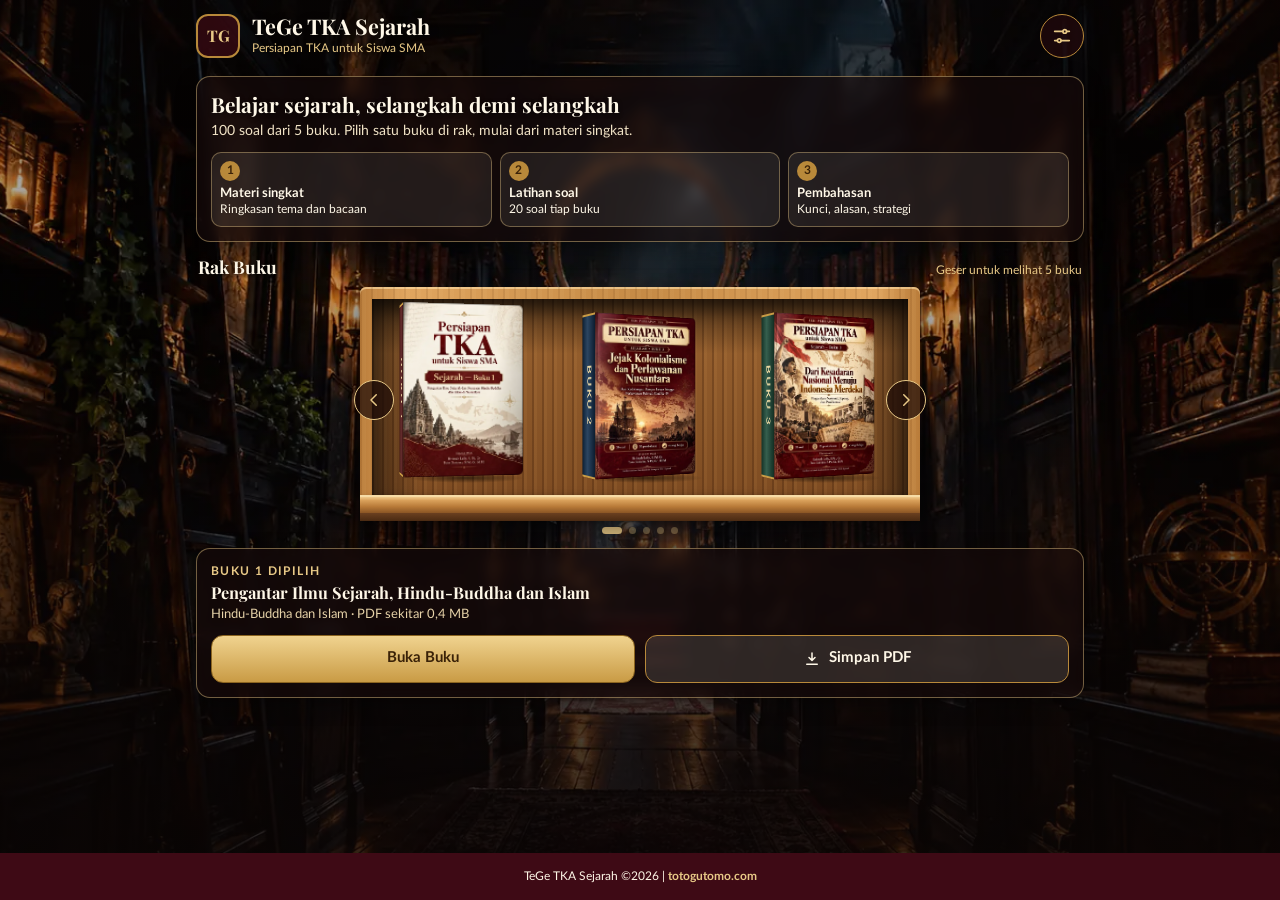
==== index.html @ 8a359196 "Tambah aplikasi v1.0.0, mockup v8, font, README, dan serah terima Co-Authored-By: Claude Haiku 5.5 <" ====
<!doctype html>
<html lang="id" data-tema="terang">
<head>
<meta charset="utf-8">
<meta name="viewport" content="width=device-width, initial-scale=1, viewport-fit=cover">
<title>TeGe TKA Sejarah</title>
<meta name="description" content="Persiapan TKA Sejarah untuk siswa SMA: materi singkat, 100 soal latihan, pembahasan, dan strategi menjawab. Disusun oleh Toto Gutomo dan Ikrimah Laily.">
<meta name="theme-color" content="#5B0F1F">
<link rel="manifest" href="manifest.webmanifest">
<link rel="icon" href="icons/icon-192.png" type="image/png">
<link rel="apple-touch-icon" href="icons/apple-touch-icon.png">
<meta name="apple-mobile-web-app-capable" content="yes">
<meta name="mobile-web-app-capable" content="yes">
<meta name="apple-mobile-web-app-title" content="TKA Sejarah">
<link rel="preconnect" href="https://fonts.googleapis.com">
<link rel="preconnect" href="https://fonts.gstatic.com" crossorigin>
<link rel="stylesheet" href="https://fonts.googleapis.com/css2?family=Playfair+Display:wght@700&display=swap">
<link rel="stylesheet" href="css/app.css">
</head>
<body>
<noscript><p style="padding:24px;font-family:sans-serif">TeGe TKA Sejarah membutuhkan JavaScript. Aktifkan JavaScript di browser lalu muat ulang halaman ini.</p></noscript>
<div id="shell">
  <div id="app" aria-live="polite"></div>
  <footer class="foot">TeGe TKA Sejarah ©2026 | <a href="https://totogutomo.com" target="_blank" rel="noopener">totogutomo.com</a></footer>
</div>
<div id="upd" class="upd" role="status" hidden><span>Ada versi baru aplikasi.</span><button class="btn sm" data-act="perbarui">Perbarui</button><button class="ib" data-act="tutupupd" aria-label="Tutup pemberitahuan" style="color:#fff">&times;</button></div>
<div id="toast" class="toast" role="status" hidden></div>
<script src="js/version.js"></script>
<script src="js/soal.js"></script>
<script src="js/materi.js"></script>
<script src="js/app.js"></script>
</body>
</html>
---- css/app.css ----
/* TeGe TKA Sejarah - gaya aplikasi */
@font-face{font-family:Lato;font-weight:400;font-style:normal;font-display:swap;src:url(../fonts/lato-400.woff) format("woff")}
@font-face{font-family:Lato;font-weight:700;font-style:normal;font-display:swap;src:url(../fonts/lato-700.woff) format("woff")}

:root{
  --maroon:#5B0F1F;--maroon-d:#3E0A15;--maroon-m:#7A1528;--gold:#B8893A;--gold-l:#E8C987;
  --bg:#F6EBD5;--card:#FFF8E8;--bd:#E2CFA6;--ink:#2A1A16;--mut:#6B5448;
  --ok:#1E6B3C;--ok-bg:#E4F3E7;--bad:#A12A2E;--bad-bg:#FBE5E3;
  --info-bg:#E6F1FA;--info-bd:#8DB8DE;--info-ink:#0F3552;
  --sel-bg:#F3E3BC;--fs:1;--r:14px;
  --serif:"Playfair Display",Georgia,"Times New Roman",serif;
  --sans:Lato,system-ui,-apple-system,"Segoe UI",Roboto,"Helvetica Neue",Arial,sans-serif;
}
html[data-tema="gelap"]{
  --bg:#17100E;--card:#241815;--bd:#4A362D;--ink:#F3E8D6;--mut:#BBA793;
  --ok:#7FD39A;--ok-bg:#16301F;--bad:#FF9C9C;--bad-bg:#3A1A1B;
  --info-bg:#112638;--info-bd:#3F6E96;--info-ink:#D4E7F7;--sel-bg:#3A2C1C;
}
*{box-sizing:border-box}
html{font-size:calc(100% * var(--fs));-webkit-text-size-adjust:100%}
body{margin:0;font-family:var(--sans);background:var(--bg);color:var(--ink);line-height:1.5;min-height:100vh;min-height:100dvh}
h1,h2,h3,h4{font-family:var(--serif);margin:0;line-height:1.25}
p{margin:0}
a{color:var(--maroon-m)}
html[data-tema="gelap"] a{color:var(--gold-l)}
button{font-family:inherit;font-size:inherit;color:inherit;cursor:pointer}
button:focus-visible,a:focus-visible,textarea:focus-visible,input:focus-visible,summary:focus-visible{outline:3px solid #2F7DD1;outline-offset:2px}
.sr{position:absolute;width:1px;height:1px;overflow:hidden;clip:rect(0 0 0 0);white-space:nowrap}
[hidden]{display:none!important}

#shell{display:flex;flex-direction:column;min-height:100vh;min-height:100dvh}
#app{flex:1;display:flex;flex-direction:column;min-width:0}
.foot{background:var(--maroon-d);color:#FFF8E8;text-align:center;font-size:.78rem;padding:14px 16px calc(14px + env(safe-area-inset-bottom));position:relative;z-index:5}
.foot a{color:var(--gold-l);text-decoration:none;font-weight:700}

/* ---------- tombol ---------- */
.btn{min-height:48px;padding:10px 16px;border-radius:12px;border:1.5px solid var(--gold);background:var(--card);color:var(--maroon);font-weight:700;font-size:.95rem;display:inline-flex;align-items:center;justify-content:center;gap:8px;text-decoration:none;text-align:center}
html[data-tema="gelap"] .btn{color:var(--gold-l)}
.btn.pri{background:var(--maroon);border-color:var(--maroon);color:#FFF8E8}
html[data-tema="gelap"] .btn.pri{background:#7A1528;border-color:#7A1528;color:#FFF8E8}
.btn.gold{background:linear-gradient(180deg,#F0D38F,#C99B45);border-color:#8B6420;color:#3A2208}
.btn.sm{min-height:44px;padding:8px 12px;font-size:.88rem}
.btn[disabled],.btn[aria-disabled="true"]{opacity:.5;pointer-events:none}
.btn svg{flex:none}
.row{display:flex;gap:10px;flex-wrap:wrap}
.row>.btn{flex:1 1 140px}

/* ---------- appbar ---------- */
.barwrap{position:sticky;top:0;z-index:20}
.bar{position:relative;background:var(--maroon);border-bottom:3px solid var(--gold);color:#FFF8E8;display:flex;align-items:center;gap:2px;padding:8px 8px;padding-top:calc(8px + env(safe-area-inset-top))}
html[data-tema="gelap"] .bar{background:var(--maroon-d)}
.bar .bt{flex:1;min-width:0;padding:0 6px}
.bar .bt1{font-family:var(--serif);font-weight:700;font-size:1.05rem;line-height:1.2;white-space:nowrap;overflow:hidden;text-overflow:ellipsis}
.bar .bt2{font-size:.74rem;letter-spacing:.06em;color:var(--gold-l);text-transform:uppercase;white-space:nowrap;overflow:hidden;text-overflow:ellipsis}
.ib{width:44px;height:44px;flex:none;border:0;background:transparent;color:inherit;border-radius:22px;display:inline-flex;align-items:center;justify-content:center;padding:0}
.ib:hover{background:rgba(255,255,255,.12)}
.ib[aria-pressed="true"]{background:rgba(232,201,135,.28);box-shadow:inset 0 0 0 1.5px var(--gold-l)}
.bar-prog{height:6px;background:rgba(0,0,0,.25)}
.bar-prog i{display:block;height:100%;background:var(--gold-l);transition:width .25s}
.wrap{width:100%;max-width:760px;margin:0 auto;padding:16px 16px 28px;display:flex;flex-direction:column;gap:16px}

/* ---------- kartu ---------- */
.card{background:var(--card);border:1px solid var(--bd);border-radius:var(--r);padding:16px}
.card h2{font-size:1.1rem}
.card h3{font-size:1rem}
.lbl{font-size:.72rem;letter-spacing:.12em;font-weight:700;color:var(--maroon-m);text-transform:uppercase}
html[data-tema="gelap"] .lbl{color:var(--gold-l)}
.mut{color:var(--mut)}
.chips{display:flex;flex-wrap:wrap;gap:6px}
.chip{font-size:.74rem;font-weight:700;padding:4px 10px;border-radius:99px;background:var(--sel-bg);border:1px solid var(--bd);color:var(--ink)}
.chip.k{background:var(--maroon);border-color:var(--maroon);color:#FFF8E8}
.badge{font-size:.72rem;font-weight:700;padding:3px 9px;border-radius:99px;background:var(--sel-bg);border:1px solid var(--gold)}

/* ---------- Beranda ---------- */
.home{position:relative;flex:1;display:flex;flex-direction:column;color:#FFF8E8;background:#120a08;overflow:hidden}
.home-bg{position:fixed;inset:0;z-index:0;background:#120a08 url(../assets/bg-potret.webp) center center/cover no-repeat}
@media (min-aspect-ratio:1/1){.home-bg{background-image:url(../assets/bg-landscape.webp)}}
.home-bg::after{content:"";position:absolute;inset:0;background:linear-gradient(180deg,rgba(10,5,4,.55) 0%,rgba(10,5,4,.25) 32%,rgba(10,5,4,.62) 62%,rgba(10,5,4,.86) 100%)}
.home>*:not(.home-bg){position:relative;z-index:1}
.hhead{display:flex;align-items:center;gap:12px;padding:14px 16px;padding-top:calc(14px + env(safe-area-inset-top));max-width:920px;width:100%;margin:0 auto}
.logo{width:44px;height:44px;flex:none;border:2px solid var(--gold);border-radius:12px;display:flex;align-items:center;justify-content:center;color:var(--gold-l);font-family:var(--serif);font-weight:700;font-size:1rem;background:rgba(62,10,21,.7)}
.ht{flex:1;min-width:0}
.ht1{font-family:var(--serif);font-weight:700;font-size:1.35rem;line-height:1.1;text-shadow:0 2px 8px rgba(0,0,0,.7)}
.ht2{font-size:.78rem;color:var(--gold-l);text-shadow:0 1px 6px rgba(0,0,0,.8)}
.ring{border:1.5px solid var(--gold);background:rgba(40,10,14,.6);color:var(--gold-l)}
.hbody{max-width:920px;width:100%;margin:0 auto;padding:4px 16px 24px;display:flex;flex-direction:column;gap:14px}
.glass{background:rgba(24,10,10,.62);border:1px solid rgba(232,201,135,.45);border-radius:var(--r);padding:14px;-webkit-backdrop-filter:blur(6px);backdrop-filter:blur(6px);box-shadow:0 6px 20px rgba(0,0,0,.35)}
.intro h1{font-size:1.3rem;margin-bottom:4px;text-shadow:0 1px 4px rgba(0,0,0,.6)}
.intro p{font-size:.88rem;color:#F1E3C6}
.steps{display:flex;gap:8px;margin-top:10px}
.stp{flex:1;border:1px solid rgba(232,201,135,.4);border-radius:10px;padding:8px;background:rgba(255,248,232,.08);font-size:.76rem;line-height:1.3}
.stp b{display:block;font-size:.8rem;color:#FFF8E8}
.stp span.n{display:inline-flex;width:20px;height:20px;border-radius:10px;background:var(--gold);color:#3A2208;font-weight:700;font-size:.72rem;align-items:center;justify-content:center;margin-bottom:4px}
.shelf-h{display:flex;align-items:baseline;justify-content:space-between;margin:0 2px 8px;gap:8px}
.shelf-h h2{font-size:1.1rem;text-shadow:0 1px 4px #000}
.shelf-h span{font-size:.74rem;color:var(--gold-l)}

/* rak kayu */
.shelf{position:relative;max-width:560px;margin:0 auto;width:100%;padding:12px 12px 0;border-radius:6px 6px 3px 3px;
  background:linear-gradient(90deg,#B97C3A 0,#E0A55F 8%,#C58A45 50%,#E0A55F 92%,#B97C3A 100%);
  box-shadow:0 14px 28px rgba(0,0,0,.55),inset 0 2px 0 rgba(255,225,170,.6)}
.shelf::before{content:"";position:absolute;inset:0;border-radius:inherit;pointer-events:none;background:repeating-linear-gradient(90deg,rgba(80,40,10,.10) 0 2px,rgba(255,220,160,.05) 2px 6px,transparent 6px 11px)}
.shelf-in{position:relative;overflow:hidden;background:
  linear-gradient(90deg,rgba(0,0,0,.45),rgba(0,0,0,0) 9%,rgba(0,0,0,0) 91%,rgba(0,0,0,.45)),
  linear-gradient(180deg,rgba(0,0,0,.55),rgba(0,0,0,0) 28%),
  repeating-linear-gradient(90deg,rgba(60,28,8,.28) 0 2px,rgba(255,190,110,.07) 2px 5px,transparent 5px 10px),
  linear-gradient(180deg,#9A6330,#7E4C22);
  box-shadow:inset 0 10px 18px rgba(0,0,0,.55)}
.rak{display:flex;overflow-x:auto;scroll-snap-type:x mandatory;scrollbar-width:none;-webkit-overflow-scrolling:touch;padding:18px 0 16px;overscroll-behavior-x:contain}
.rak::-webkit-scrollbar{display:none}
.slot{flex:0 0 33.3333%;scroll-snap-align:start;display:flex;justify-content:center;align-items:flex-end;position:relative;min-width:0}
.slot::after{content:"";position:absolute;left:50%;bottom:-4px;width:calc(var(--bw) * 1.05);height:10px;transform:translateX(-46%);background:radial-gradient(ellipse at center,rgba(0,0,0,.55),transparent 70%);z-index:0}
.plank{position:relative;height:18px;margin:0 -12px;background:linear-gradient(180deg,#F0C98B 0,#D9A05A 22%,#B87A38 60%,#8A5524 100%);border-top:2px solid #F7DCA6;box-shadow:0 5px 8px rgba(0,0,0,.5)}
.plank::after{content:"";position:absolute;left:0;right:0;bottom:-8px;height:8px;background:linear-gradient(180deg,#6B4020,#4A2A12);}
.shelf{--bw:78px;--bt:calc(var(--bw) * .27)}
@media (min-width:700px){.shelf{--bw:112px}}
.bkb{position:relative;z-index:1;width:100%;display:flex;justify-content:center;background:none;border:0;padding:0 0 4px;-webkit-tap-highlight-color:transparent}
.bkw{width:calc(var(--bw) + var(--bt,0px));height:calc(var(--bw) * 1.41);perspective:700px;display:flex;align-items:flex-end;justify-content:center;animation:flt 3.8s ease-in-out infinite}
.slot:nth-child(2) .bkw{animation-delay:-.8s}.slot:nth-child(3) .bkw{animation-delay:-1.6s}.slot:nth-child(4) .bkw{animation-delay:-2.4s}.slot:nth-child(5) .bkw{animation-delay:-3.1s}
@keyframes flt{0%,100%{transform:translateY(0)}50%{transform:translateY(-5px)}}
.rak.swiping .bkw{animation-play-state:paused}
html[data-gerak="kurang"] .bkw{animation:none}
@media (prefers-reduced-motion:reduce){.bkw{animation:none}.bk{transition:none!important}}
.bk{position:relative;width:var(--bw);height:calc(var(--bw) * 1.41);transform-style:preserve-3d;transform:rotateY(28deg);transition:transform .35s ease}
.bkb[aria-pressed="true"] .bk{transform:rotateY(12deg) translateY(-6px) scale(1.07)}
.bkb:hover .bk{transform:rotateY(20deg)}
.bkb[aria-pressed="true"]:hover .bk{transform:rotateY(12deg) translateY(-6px) scale(1.07)}
.f{position:absolute;top:0;backface-visibility:hidden}
.f.fr{left:0;width:var(--bw);height:100%;transform:translateZ(calc(var(--bt) / 2));border-radius:2px 5px 5px 2px;background-size:cover;background-position:center;box-shadow:inset 0 0 0 1px rgba(0,0,0,.35)}
.f.fr::after{content:"";position:absolute;inset:0;border-radius:inherit;background:linear-gradient(100deg,rgba(0,0,0,.45) 0,rgba(255,255,255,.18) 5%,rgba(255,255,255,0) 22%,rgba(0,0,0,0) 70%,rgba(0,0,0,.28) 100%)}
.f.sp{left:calc((var(--bw) - var(--bt)) / 2);width:var(--bt);height:100%;transform:rotateY(-90deg) translateZ(calc(var(--bw) / 2));background:linear-gradient(90deg,rgba(0,0,0,.35),rgba(255,255,255,.1) 40%,rgba(0,0,0,.4)),var(--c);border-top:2px solid #C99B45;border-bottom:2px solid #C99B45;display:flex;align-items:center;justify-content:center;color:#F4DFA8;font-weight:700;font-size:calc(var(--bw) * .115);letter-spacing:.14em;writing-mode:vertical-rl}
.f.pg{left:calc((var(--bw) - var(--bt)) / 2);width:var(--bt);height:calc(100% - 6px);top:3px;transform:rotateY(90deg) translateZ(calc(var(--bw) / 2));background:repeating-linear-gradient(0deg,#F3EAD3 0 2px,#D9CDB0 2px 3px)}
.arr{position:absolute;top:50%;transform:translateY(-50%);z-index:3;width:40px;height:40px;border-radius:20px;border:1.5px solid var(--gold-l);background:rgba(30,12,8,.72);color:var(--gold-l);display:none;align-items:center;justify-content:center;padding:0}
.arr.l{left:-6px}.arr.r{right:-6px}
@media (hover:hover) and (pointer:fine){.arr{display:flex}}
.dots{display:flex;justify-content:center;gap:7px;margin-top:14px}
.dots i{width:7px;height:7px;border-radius:4px;background:rgba(232,201,135,.4);transition:all .2s}
.dots i.on{width:20px;background:var(--gold-l)}
.pick .lbl{color:var(--gold-l)}
.pick h3{font-size:1.02rem;margin:2px 0 2px;color:#FFF8E8}
.pick .per{font-size:.82rem;color:#E6D2A8;margin-bottom:10px}
.pick .btn{border-color:var(--gold)}
.pick .btn.pri{background:linear-gradient(180deg,#F0D38F,#C99B45);border-color:#8B6420;color:#3A2208}
.pick .btn:not(.pri){background:rgba(255,248,232,.12);color:#FFF8E8}
.ket{font-size:.72rem;color:#D9C8A5;margin-top:8px}
html[data-tema="terang"] .home .glass{color:#FFF8E8}

/* ---------- halaman buku ---------- */
.bhero{display:flex;gap:14px;align-items:flex-start}
.bhero img{width:84px;height:auto;border-radius:6px;border:1px solid var(--bd);box-shadow:0 4px 10px rgba(0,0,0,.25);flex:none}
.bhero h1{font-size:1.2rem}
.bhero .per{font-size:.82rem;color:var(--mut);margin:2px 0 8px}
.step-h{display:flex;align-items:center;gap:10px;margin-bottom:10px}
.step-n{width:28px;height:28px;border-radius:14px;background:var(--maroon);color:#FFF8E8;display:flex;align-items:center;justify-content:center;font-weight:700;font-size:.85rem;flex:none}
.tema-list{display:flex;flex-direction:column;gap:8px;margin:0;padding:0;list-style:none}
.tema-item{display:flex;align-items:center;gap:10px;min-height:52px;padding:8px 12px;border:1px solid var(--bd);border-radius:12px;background:var(--bg);text-decoration:none;color:var(--ink)}
.tema-item b{display:block;font-size:.92rem}
.tema-item small{color:var(--mut);font-size:.74rem}
.tema-item .no{width:26px;height:26px;border-radius:13px;background:var(--maroon);color:#FFF8E8;display:flex;align-items:center;justify-content:center;font-size:.78rem;font-weight:700;flex:none}
.stat{font-size:.85rem;color:var(--mut);margin-bottom:10px}
.kw{display:flex;flex-wrap:wrap;gap:6px;margin-top:8px}
.kw span{padding:3px 9px;border:1.5px dashed var(--maroon-m);border-radius:99px;font-size:.78rem;font-weight:700;color:var(--maroon-m)}
html[data-tema="gelap"] .kw span{border-color:var(--gold-l);color:var(--gold-l)}

/* ---------- materi ---------- */
.mat h1{font-size:1.3rem;margin-bottom:6px}
.mat ul{padding-left:1.1rem;margin:10px 0;display:flex;flex-direction:column;gap:8px}
.tips{border-left:4px solid var(--gold);background:var(--sel-bg);border-radius:8px;padding:10px 12px;font-size:.9rem}
.links{display:flex;flex-direction:column;gap:8px;margin-top:8px}
.lk{display:flex;align-items:center;gap:10px;min-height:48px;padding:8px 12px;border:1px solid var(--bd);border-radius:12px;background:var(--bg);text-decoration:none;color:var(--ink);font-size:.88rem}
.lk span.t{flex:1;min-width:0}
.lk small{display:block;color:var(--mut);font-size:.72rem}
.lk .go{font-weight:700;color:var(--maroon-m);font-size:.8rem;white-space:nowrap}
html[data-tema="gelap"] .lk .go{color:var(--gold-l)}

/* ---------- soal ---------- */
.qh h2{font-size:1.25rem;margin:10px 0 0}
.stim{border-left:4px solid var(--gold);background:var(--sel-bg);border-radius:10px;padding:12px 14px;font-size:.95rem}
.stim .lbl{display:block;margin-bottom:4px}
.tanya{font-weight:700;font-size:1rem}
.opts{display:flex;flex-direction:column;gap:10px;margin:0;padding:0}
.opt{display:flex;gap:12px;align-items:flex-start;text-align:left;width:100%;min-height:52px;padding:10px 12px;border:1.5px solid var(--bd);border-radius:12px;background:var(--card);position:relative}
.opt .k{flex:none;width:30px;height:30px;border-radius:15px;border:1.5px solid var(--gold);display:flex;align-items:center;justify-content:center;font-weight:700;font-size:.85rem;background:var(--bg)}
.opt.mc .k{border-radius:8px}
.opt .t{flex:1;min-width:0;font-size:.95rem}
.opt .tag{display:block;margin-top:4px;font-size:.78rem;font-weight:700}
.opt.sel{border-color:var(--maroon);background:var(--sel-bg);box-shadow:0 0 0 1.5px var(--maroon)}
html[data-tema="gelap"] .opt.sel{border-color:var(--gold-l);box-shadow:0 0 0 1.5px var(--gold-l)}
.opt.sel .k{background:var(--maroon);color:#FFF8E8;border-color:var(--maroon)}
.opt.ok{border-color:var(--ok);background:var(--ok-bg);box-shadow:none}
.opt.ok .k{background:var(--ok);border-color:var(--ok);color:#fff}
.opt.ok .tag{color:var(--ok)}
.opt.bad{border-color:var(--bad);background:var(--bad-bg);box-shadow:none}
.opt.bad .k{background:var(--bad);border-color:var(--bad);color:#fff}
.opt.bad .tag{color:var(--bad)}
.opt.miss{border-color:var(--ok);border-style:dashed;background:var(--card)}
.opt.miss .tag{color:var(--ok)}
.opt.lock{cursor:default}
html[data-tema="gelap"] .opt.ok .k,html[data-tema="gelap"] .opt.bad .k{color:#101010}
.bsr{border:1.5px solid var(--bd);border-radius:12px;padding:10px 12px;background:var(--card);display:flex;flex-direction:column;gap:8px}
.bsr.ok{border-color:var(--ok);background:var(--ok-bg)}
.bsr.bad{border-color:var(--bad);background:var(--bad-bg)}
.bsr .pt{display:flex;gap:10px;font-size:.95rem}
.bsr .pt b{flex:none;width:22px}
.tf{display:flex;gap:8px}
.tf button{flex:1;min-height:46px;border-radius:10px;border:1.5px solid var(--bd);background:var(--bg);font-weight:700;font-size:.9rem}
.tf button.sel{background:var(--maroon);border-color:var(--maroon);color:#FFF8E8}
html[data-tema="gelap"] .tf button.sel{background:var(--maroon-m);border-color:var(--gold-l)}
.tf button.ok{background:var(--ok);border-color:var(--ok);color:#fff}
.tf button.bad{background:var(--bad);border-color:var(--bad);color:#fff}
html[data-tema="gelap"] .tf button.ok,html[data-tema="gelap"] .tf button.bad{color:#101010}
.tf button.miss{border-color:var(--ok);border-style:dashed;color:var(--ok)}
.bsr .why{font-size:.84rem;color:var(--mut)}
mark.w{background:none;color:inherit;border-bottom:2px dashed #C0392B;padding:0}
.legend{font-size:.75rem;color:var(--mut)}
textarea{width:100%;min-height:84px;border:1.5px solid var(--bd);border-radius:12px;padding:10px 12px;background:var(--bg);color:var(--ink);font-family:inherit;font-size:.92rem;resize:vertical}
input[type=text]{width:100%;min-height:46px;border:1.5px solid var(--bd);border-radius:12px;padding:8px 12px;background:var(--bg);color:var(--ink);font-family:inherit;font-size:.95rem}
.qnav{display:flex;gap:10px}
.qnav .btn{flex:1}
.grid{display:grid;grid-template-columns:repeat(auto-fill,minmax(44px,1fr));gap:6px;margin-top:10px}
.grid a,.grid button,.grid span{height:44px;border-radius:10px;border:1.5px solid var(--bd);display:flex;align-items:center;justify-content:center;font-weight:700;font-size:.85rem;text-decoration:none;color:var(--ink);background:var(--card);position:relative}
.grid button{font-family:inherit;cursor:pointer}
.grid .cur{box-shadow:0 0 0 2px var(--maroon)}
html[data-tema="gelap"] .grid button{font-family:inherit;cursor:pointer}
.grid .cur{box-shadow:0 0 0 2px var(--gold-l)}
.grid .d{background:var(--sel-bg)}
.grid .g{background:var(--ok-bg);border-color:var(--ok);color:var(--ok)}
.grid .s{background:var(--bad-bg);border-color:var(--bad);color:var(--bad)}
.grid .f::after{content:"";position:absolute;top:3px;right:3px;width:8px;height:8px;border-radius:4px;background:#E08A00}
details.nomor>summary{cursor:pointer;list-style:none;font-weight:700;font-size:.88rem;min-height:44px;display:flex;align-items:center;justify-content:space-between}
details.nomor>summary::-webkit-details-marker{display:none}
.tm{font-weight:700;font-variant-numeric:tabular-nums;padding:2px 10px;border-radius:99px;background:rgba(0,0,0,.28);font-size:.9rem;margin-right:4px}
.tm.low{background:#B3261E}

/* pembahasan */
.bahas{display:flex;flex-direction:column;gap:12px}
.bh-h{display:flex;align-items:center;justify-content:space-between;gap:8px}
.kunci{display:flex;align-items:center;gap:8px;flex-wrap:wrap;font-size:.92rem}
.kunci b{background:var(--ok);color:#fff;border-radius:8px;padding:2px 10px}
html[data-tema="gelap"] .kunci b{color:#101010}
.ana{margin:0;padding:0;list-style:none;display:flex;flex-direction:column;gap:8px}
.ana li{display:flex;gap:10px;font-size:.92rem;padding:8px 10px;border-radius:10px;border:1px solid var(--bd);background:var(--bg)}
.ana li b{flex:none;width:24px;height:24px;border-radius:12px;display:flex;align-items:center;justify-content:center;font-size:.78rem;background:var(--sel-bg);border:1px solid var(--gold)}
.ana li.ok{border-color:var(--ok);background:var(--ok-bg)}
.ana li.ok b{background:var(--ok);color:#fff;border-color:var(--ok)}
.ana li.no b{background:var(--bad-bg);border-color:var(--bad)}
details.more>summary{cursor:pointer;font-weight:700;font-size:.88rem;color:var(--maroon-m);min-height:44px;display:flex;align-items:center}
html[data-tema="gelap"] details.more>summary{color:var(--gold-l)}
.strat{background:var(--info-bg);border:1.5px solid var(--info-bd);border-radius:12px;padding:12px 14px;color:var(--info-ink)}
.strat h4{font-family:var(--sans);font-size:.78rem;letter-spacing:.1em;text-transform:uppercase;margin-bottom:6px;display:flex;align-items:center;gap:8px}
.strat ol{margin:0;padding-left:1.2rem;display:flex;flex-direction:column;gap:6px;font-size:.92rem}
.rujuk h4{font-family:var(--sans);font-size:.78rem;letter-spacing:.1em;text-transform:uppercase;color:var(--mut);margin-bottom:6px}
.ket-pend{font-size:.78rem;color:var(--mut)}

/* hasil */
.skor{text-align:center;display:flex;flex-direction:column;gap:6px;align-items:center}
.skor .big{font-family:var(--serif);font-size:3rem;font-weight:700;line-height:1;color:var(--maroon)}
html[data-tema="gelap"] .skor .big{color:var(--gold-l)}
.skor .pct{font-size:1.05rem;font-weight:700}

/* pengaturan */
.seg{display:flex;border:1.5px solid var(--gold);border-radius:12px;overflow:hidden}
.seg button{flex:1;min-height:48px;border:0;background:transparent;font-weight:700;font-size:.92rem}
.seg button[aria-pressed="true"]{background:var(--maroon);color:#FFF8E8}
.fsrow{display:flex;align-items:center;gap:12px}
.fsrow .btn{width:48px;padding:0}
.fsrow input[type=range]{flex:1;accent-color:var(--maroon)}
.radio{display:flex;align-items:flex-start;gap:12px;min-height:52px;padding:10px 12px;border:1.5px solid var(--bd);border-radius:12px;background:var(--card);text-align:left;width:100%}
.radio[aria-checked="true"]{border-color:var(--maroon);background:var(--sel-bg)}
html[data-tema="gelap"] .radio[aria-checked="true"]{border-color:var(--gold-l)}
.radio i{flex:none;width:20px;height:20px;border-radius:10px;border:2px solid var(--gold);margin-top:2px;display:flex;align-items:center;justify-content:center}
.radio[aria-checked="true"] i::after{content:"";width:10px;height:10px;border-radius:5px;background:var(--maroon)}
html[data-tema="gelap"] .radio[aria-checked="true"] i::after{background:var(--gold-l)}
.radio small{display:block;color:var(--mut);font-size:.78rem}
.tog{display:flex;align-items:center;justify-content:space-between;gap:12px;min-height:48px;width:100%;text-align:left;background:none;border:0;padding:6px 0}
.tog .sw{flex:none;width:48px;height:28px;border-radius:14px;background:#B9A98C;position:relative;transition:background .2s}
.tog .sw::after{content:"";position:absolute;top:3px;left:3px;width:22px;height:22px;border-radius:11px;background:#fff;transition:left .2s}
.tog[aria-checked="true"] .sw{background:var(--maroon)}
html[data-tema="gelap"] .tog[aria-checked="true"] .sw{background:#B8893A}
.tog[aria-checked="true"] .sw::after{left:23px}
.tog small{display:block;color:var(--mut);font-size:.78rem}
.about-btn{display:flex;align-items:center;gap:12px;min-height:56px;padding:8px 14px;border:1.5px solid var(--gold);border-radius:14px;background:var(--card);width:100%;text-align:left;font-weight:700}

/* modal */
.ovl{position:fixed;inset:0;z-index:100;background:rgba(30,8,12,.7);display:flex;align-items:flex-start;justify-content:center;padding:16px 12px;overflow-y:auto;padding-top:calc(16px + env(safe-area-inset-top))}
.dlg{position:relative;width:100%;max-width:480px;background:var(--card);color:var(--ink);border:2px solid var(--gold);border-radius:18px;padding:20px 16px 16px;display:flex;flex-direction:column;gap:14px;margin:auto 0}
.dlg .x{position:absolute;top:6px;right:6px;color:var(--maroon)}
html[data-tema="gelap"] .dlg .x{color:var(--gold-l)}
.dlg hr{border:0;border-top:1px solid var(--bd);width:100%;margin:0}
.dlg .c{text-align:center;display:flex;flex-direction:column;align-items:center;gap:4px}
.dlg .logo{background:var(--maroon);margin:0 auto}
.dlg p{font-size:.86rem}
.orang{display:flex;flex-direction:column;gap:2px}
.orang b{font-size:.98rem}

/* toast & update */
.toast{position:fixed;left:50%;bottom:76px;transform:translateX(-50%);z-index:150;max-width:min(92vw,440px);background:#2A1A16;color:#FFF8E8;border:1.5px solid var(--gold);border-radius:12px;padding:12px 16px;font-size:.88rem;box-shadow:0 8px 24px rgba(0,0,0,.4)}
.upd{position:fixed;left:12px;right:12px;bottom:70px;z-index:140;max-width:520px;margin:0 auto;background:var(--maroon);color:#FFF8E8;border:1.5px solid var(--gold-l);border-radius:14px;padding:10px 12px;display:flex;align-items:center;gap:10px;font-size:.9rem;box-shadow:0 8px 24px rgba(0,0,0,.4)}
.upd span{flex:1}
.upd .btn{min-height:40px;background:var(--gold-l);color:#3A2208;border-color:#8B6420}

@media (min-width:760px){
  .wrap{padding:24px 24px 36px}
  .qh h2{font-size:1.45rem}
  .bar .bt1{font-size:1.2rem}
}
@media print{.bar,.foot,.qnav{display:none}}

.opt:disabled,.tf button:disabled{opacity:1;color:inherit}
.tf button:disabled{cursor:default}
.opt:disabled{cursor:default}
.tf button.ok:disabled,.tf button.bad:disabled{color:#fff}
.tf button{color:var(--ink)}
.tf button.sel{color:#FFF8E8}
.seg button{color:var(--ink)}
.seg button[aria-pressed="true"]{color:#FFF8E8}
html[data-tema="gelap"] .seg button[aria-pressed="true"]{background:var(--maroon-m)}

.tagline{font-style:italic;color:var(--maroon-m);font-size:.95rem}
html[data-tema="gelap"] .tagline{color:var(--gold-l)}
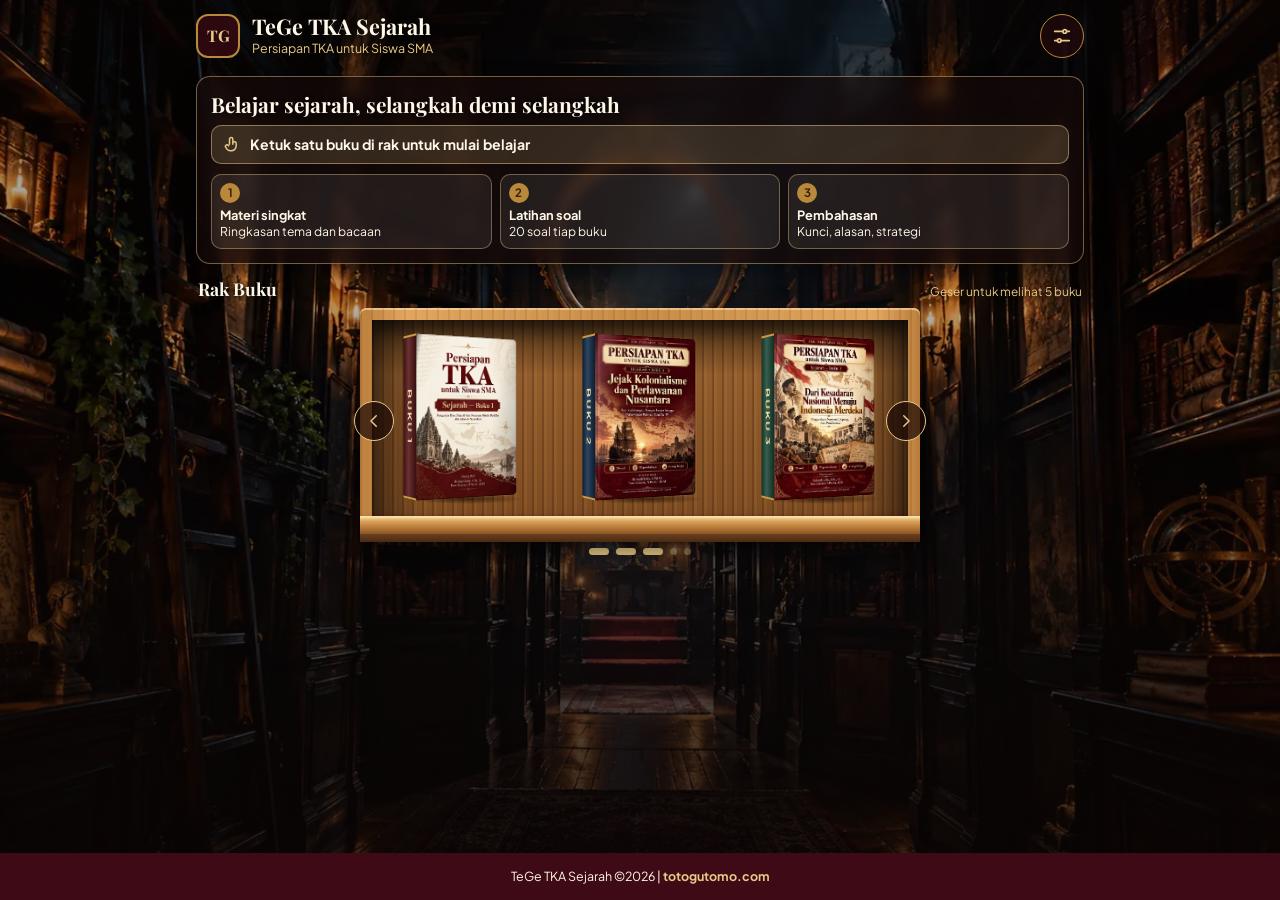
==== commit d116f982: "Rilis v1.1.0: modal buku, sertifikat PNG, rekap WhatsApp, Mode Guru, PDF di Pengaturan, suara efek, " ====
--- a/index.html
+++ b/index.html
@@ -12,9 +12,6 @@
 <meta name="apple-mobile-web-app-capable" content="yes">
 <meta name="mobile-web-app-capable" content="yes">
 <meta name="apple-mobile-web-app-title" content="TKA Sejarah">
-<link rel="preconnect" href="https://fonts.googleapis.com">
-<link rel="preconnect" href="https://fonts.gstatic.com" crossorigin>
-<link rel="stylesheet" href="https://fonts.googleapis.com/css2?family=Playfair+Display:wght@700&display=swap">
 <link rel="stylesheet" href="css/app.css">
 </head>
 <body>
@@ -28,6 +25,8 @@
 <script src="js/version.js"></script>
 <script src="js/soal.js"></script>
 <script src="js/materi.js"></script>
+<script src="js/alat.js"></script>
+<script src="js/sertifikat.js"></script>
 <script src="js/app.js"></script>
 </body>
 </html>
--- a/css/app.css
+++ b/css/app.css
@@ -1,6 +1,11 @@
 /* TeGe TKA Sejarah - gaya aplikasi */
-@font-face{font-family:Lato;font-weight:400;font-style:normal;font-display:swap;src:url(../fonts/lato-400.woff) format("woff")}
-@font-face{font-family:Lato;font-weight:700;font-style:normal;font-display:swap;src:url(../fonts/lato-700.woff) format("woff")}
+@font-face{font-family:"Playfair Display";font-weight:700;font-style:normal;font-display:swap;src:url(../fonts/PlayfairDisplay-Bold.ttf) format("truetype")}
+@font-face{font-family:"Playfair Display";font-weight:600;font-style:normal;font-display:swap;src:url(../fonts/PlayfairDisplay-SemiBold.ttf) format("truetype")}
+@font-face{font-family:"Playfair Display";font-weight:600;font-style:italic;font-display:swap;src:url(../fonts/PlayfairDisplay-SemiBoldItalic.ttf) format("truetype")}
+@font-face{font-family:"Plus Jakarta Sans";font-weight:400;font-style:normal;font-display:swap;src:url(../fonts/PlusJakartaSans-Regular.ttf) format("truetype")}
+@font-face{font-family:"Plus Jakarta Sans";font-weight:500;font-style:normal;font-display:swap;src:url(../fonts/PlusJakartaSans-Medium.ttf) format("truetype")}
+@font-face{font-family:"Plus Jakarta Sans";font-weight:600;font-style:normal;font-display:swap;src:url(../fonts/PlusJakartaSans-SemiBold.ttf) format("truetype")}
+@font-face{font-family:"Plus Jakarta Sans";font-weight:700;font-style:normal;font-display:swap;src:url(../fonts/PlusJakartaSans-Bold.ttf) format("truetype")}
 
 :root{
   --maroon:#5B0F1F;--maroon-d:#3E0A15;--maroon-m:#7A1528;--gold:#B8893A;--gold-l:#E8C987;
@@ -9,7 +14,7 @@
   --info-bg:#E6F1FA;--info-bd:#8DB8DE;--info-ink:#0F3552;
   --sel-bg:#F3E3BC;--fs:1;--r:14px;
   --serif:"Playfair Display",Georgia,"Times New Roman",serif;
-  --sans:Lato,system-ui,-apple-system,"Segoe UI",Roboto,"Helvetica Neue",Arial,sans-serif;
+  --sans:"Plus Jakarta Sans",system-ui,-apple-system,"Segoe UI",Roboto,"Helvetica Neue",Arial,sans-serif;
 }
 html[data-tema="gelap"]{
   --bg:#17100E;--card:#241815;--bd:#4A362D;--ink:#F3E8D6;--mut:#BBA793;
@@ -122,9 +127,8 @@
 html[data-gerak="kurang"] .bkw{animation:none}
 @media (prefers-reduced-motion:reduce){.bkw{animation:none}.bk{transition:none!important}}
 .bk{position:relative;width:var(--bw);height:calc(var(--bw) * 1.41);transform-style:preserve-3d;transform:rotateY(28deg);transition:transform .35s ease}
-.bkb[aria-pressed="true"] .bk{transform:rotateY(12deg) translateY(-6px) scale(1.07)}
 .bkb:hover .bk{transform:rotateY(20deg)}
-.bkb[aria-pressed="true"]:hover .bk{transform:rotateY(12deg) translateY(-6px) scale(1.07)}
+.bkb.hadap .bk,.bkb.hadap:hover .bk{transform:rotateY(0deg) translateY(-8px) scale(1.1)}
 .f{position:absolute;top:0;backface-visibility:hidden}
 .f.fr{left:0;width:var(--bw);height:100%;transform:translateZ(calc(var(--bt) / 2));border-radius:2px 5px 5px 2px;background-size:cover;background-position:center;box-shadow:inset 0 0 0 1px rgba(0,0,0,.35)}
 .f.fr::after{content:"";position:absolute;inset:0;border-radius:inherit;background:linear-gradient(100deg,rgba(0,0,0,.45) 0,rgba(255,255,255,.18) 5%,rgba(255,255,255,0) 22%,rgba(0,0,0,0) 70%,rgba(0,0,0,.28) 100%)}
@@ -136,12 +140,6 @@
 .dots{display:flex;justify-content:center;gap:7px;margin-top:14px}
 .dots i{width:7px;height:7px;border-radius:4px;background:rgba(232,201,135,.4);transition:all .2s}
 .dots i.on{width:20px;background:var(--gold-l)}
-.pick .lbl{color:var(--gold-l)}
-.pick h3{font-size:1.02rem;margin:2px 0 2px;color:#FFF8E8}
-.pick .per{font-size:.82rem;color:#E6D2A8;margin-bottom:10px}
-.pick .btn{border-color:var(--gold)}
-.pick .btn.pri{background:linear-gradient(180deg,#F0D38F,#C99B45);border-color:#8B6420;color:#3A2208}
-.pick .btn:not(.pri){background:rgba(255,248,232,.12);color:#FFF8E8}
 .ket{font-size:.72rem;color:#D9C8A5;margin-top:8px}
 html[data-tema="terang"] .home .glass{color:#FFF8E8}
 
@@ -318,3 +316,53 @@
 
 .tagline{font-style:italic;color:var(--maroon-m);font-size:.95rem}
 html[data-tema="gelap"] .tagline{color:var(--gold-l)}
+
+/* ---------- v1.1.0: Beranda, modal buku, identitas, PDF, sertifikat, Mode Guru ---------- */
+.hint{display:flex;align-items:center;gap:8px;margin-top:8px;padding:8px 10px;border-radius:10px;background:rgba(232,201,135,.16);border:1px solid rgba(232,201,135,.5);color:var(--gold-l);font-size:.88rem}
+.hint b{color:#FFF8E8;font-weight:700}
+.hint svg{flex:none}
+
+.ovl-buku{align-items:flex-start;background:rgba(12,5,4,.78);padding-top:calc(72px + env(safe-area-inset-top))}
+.bkwrap{width:100%;max-width:360px;margin:0 auto;display:flex;flex-direction:column;align-items:center}
+.bkcover{position:relative;z-index:2;display:block;width:148px;height:auto;border:2px solid var(--gold);border-radius:3px 8px 8px 3px;box-shadow:0 18px 36px rgba(0,0,0,.7),0 0 0 4px rgba(232,201,135,.15);animation:cvMasuk .5s ease-out both}
+.bkdlg{position:relative;z-index:1;margin:-40px 0 0;padding:54px 18px 18px;gap:10px;align-items:center;text-align:center;animation:dlgMasuk .35s ease-out both}
+.bkdlg .lbl{font-size:.7rem}
+.bkdlg h2{font-size:1.2rem;line-height:1.25}
+.bkdlg .rg{font-size:.88rem;color:var(--mut);line-height:1.45}
+.bkdlg .chips{justify-content:center}
+.bkdlg .chip{font-size:.76rem;padding:4px 10px}
+.bkgo{width:100%;min-height:50px;font-size:1rem;margin-top:4px}
+@keyframes cvMasuk{0%{transform:scale(1.3);opacity:0}100%{transform:scale(1);opacity:1}}
+@keyframes dlgMasuk{0%{opacity:0}100%{opacity:1}}
+html[data-gerak="kurang"] .bkcover,html[data-gerak="kurang"] .bkdlg{animation:none}
+@media (prefers-reduced-motion:reduce){.bkcover,.bkdlg{animation:none}}
+
+.fld{display:flex;flex-direction:column;gap:4px;margin-bottom:10px}
+.fld label{font-size:.8rem;font-weight:700}
+.fld small{font-size:.75rem;color:var(--mut)}
+input[type=text],input[type=tel],input[type=password],input[type=number],select{width:100%;min-height:46px;border:1.5px solid var(--bd);border-radius:12px;padding:8px 12px;background:var(--bg);color:var(--ink);font-family:inherit;font-size:.95rem}
+.dlg .fld{margin-bottom:0}
+.btn .sub{display:block;font-weight:400;font-size:.74rem;margin-top:1px}
+.btn.gold:disabled{opacity:.5}
+
+.pdfl{display:flex;flex-direction:column;gap:8px}
+.pdfi{display:flex;align-items:center;gap:10px;min-height:52px;padding:8px 12px;border:1px solid var(--bd);border-radius:12px;background:var(--bg);color:var(--ink);text-decoration:none}
+.pdfi .t{flex:1;min-width:0;font-size:.92rem}
+.pdfi .t small{display:block;color:var(--mut);font-size:.74rem}
+.pdfi .mb{font-size:.8rem;font-weight:700;color:var(--mut);white-space:nowrap}
+.pdfi svg{flex:none;color:var(--maroon-m)}
+html[data-tema="gelap"] .pdfi svg{color:var(--gold-l)}
+
+.syarat{list-style:none;margin:0 0 12px;padding:0;display:flex;flex-direction:column;gap:6px;font-size:.88rem}
+.syarat li{display:flex;gap:8px;align-items:flex-start}
+.syarat .mk{flex:none;width:20px;height:20px;border-radius:10px;border:1.5px solid var(--gold);display:flex;align-items:center;justify-content:center;font-size:.72rem;font-weight:700}
+.syarat li.ok .mk{background:var(--ok);border-color:var(--ok);color:#fff}
+html[data-tema="gelap"] .syarat li.ok .mk{color:#101010}
+
+.rekap{margin:0;max-height:46vh;overflow:auto;padding:10px 12px;border:1px solid var(--bd);border-radius:12px;background:var(--bg);font-family:inherit;font-size:.8rem;line-height:1.45;white-space:pre-wrap;word-break:break-word;text-align:left}
+.hasil{margin-top:10px;font-size:.88rem;line-height:1.5}
+.hasil:empty{display:none}
+.hasil.ok,.hasil.bad,.hasil.info{padding:10px 12px;border-radius:12px;border:1.5px solid}
+.hasil.ok{background:var(--ok-bg);border-color:var(--ok)}
+.hasil.bad{background:var(--bad-bg);border-color:var(--bad)}
+.hasil.info{background:var(--sel-bg);border-color:var(--gold)}
